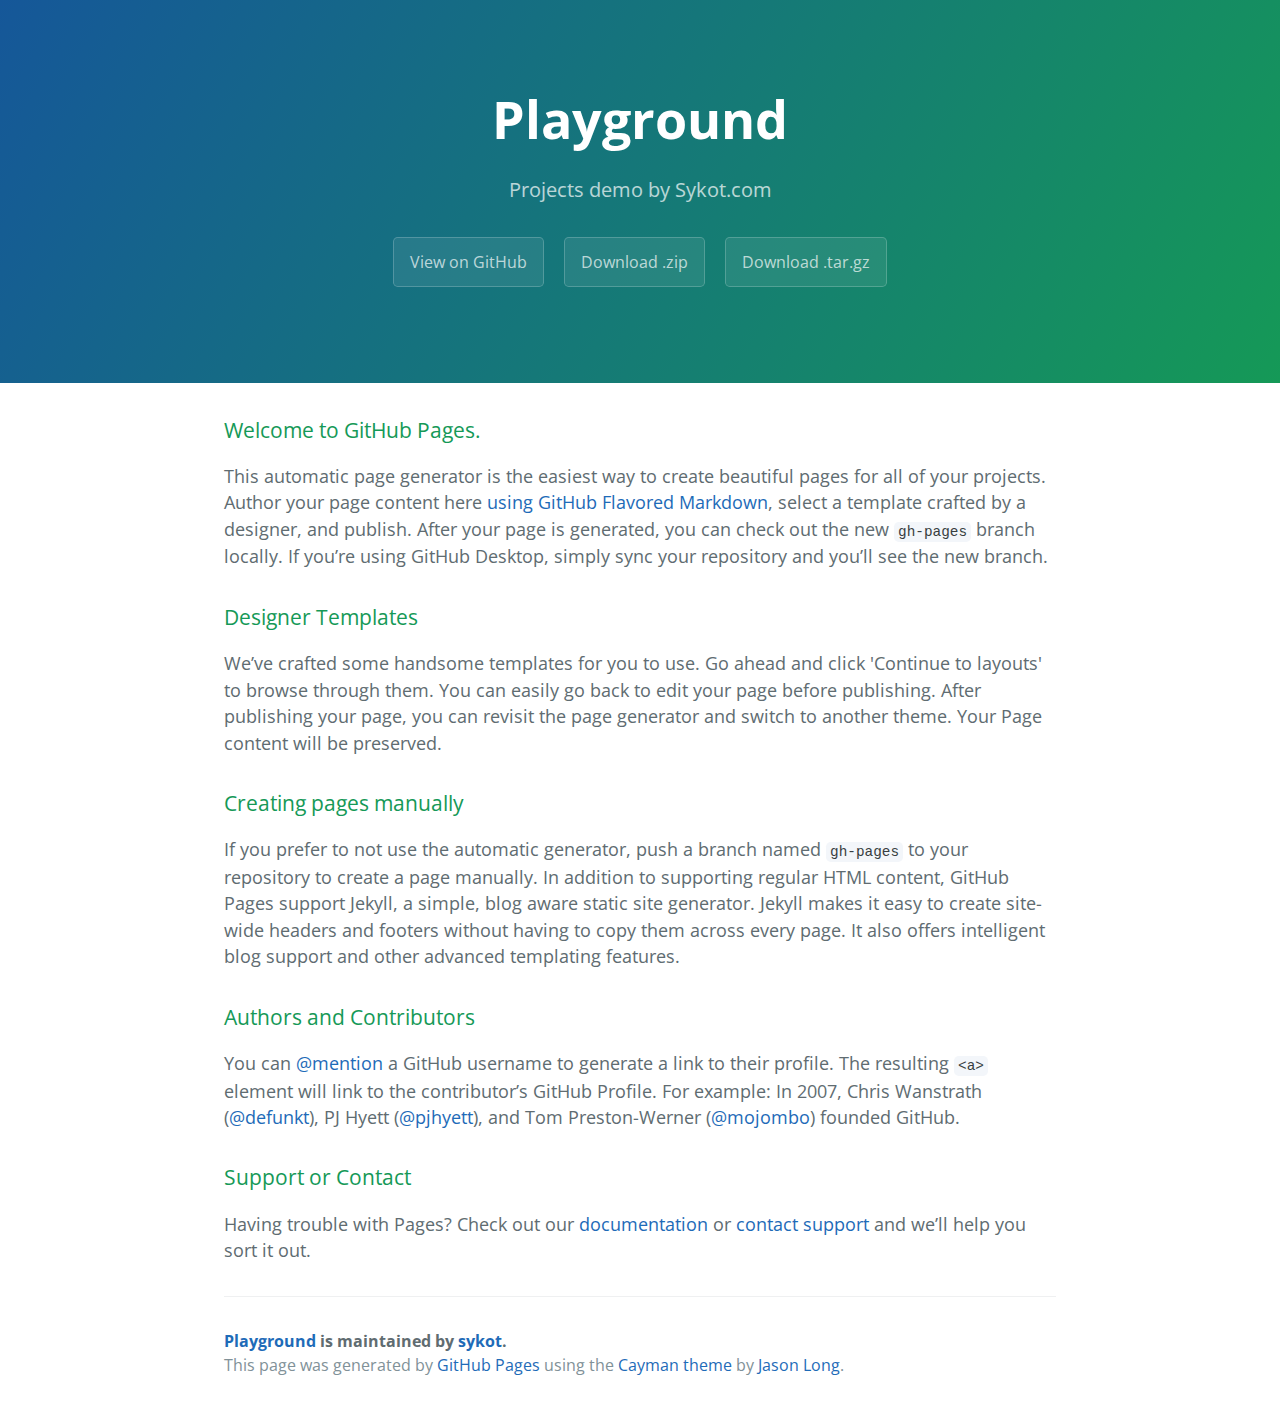
==== index.html @ 16b2a33c "Create gh-pages branch via GitHub" ====
<!DOCTYPE html>
<html lang="en-us">
  <head>
    <meta charset="UTF-8">
    <title>Playground by sykot</title>
    <meta name="viewport" content="width=device-width, initial-scale=1">
    <link rel="stylesheet" type="text/css" href="stylesheets/normalize.css" media="screen">
    <link href='https://fonts.googleapis.com/css?family=Open+Sans:400,700' rel='stylesheet' type='text/css'>
    <link rel="stylesheet" type="text/css" href="stylesheets/stylesheet.css" media="screen">
    <link rel="stylesheet" type="text/css" href="stylesheets/github-light.css" media="screen">
  </head>
  <body>
    <section class="page-header">
      <h1 class="project-name">Playground</h1>
      <h2 class="project-tagline">Projects demo by Sykot.com</h2>
      <a href="https://github.com/sykot/playground" class="btn">View on GitHub</a>
      <a href="https://github.com/sykot/playground/zipball/master" class="btn">Download .zip</a>
      <a href="https://github.com/sykot/playground/tarball/master" class="btn">Download .tar.gz</a>
    </section>

    <section class="main-content">
      <h3>
<a id="welcome-to-github-pages" class="anchor" href="#welcome-to-github-pages" aria-hidden="true"><span aria-hidden="true" class="octicon octicon-link"></span></a>Welcome to GitHub Pages.</h3>

<p>This automatic page generator is the easiest way to create beautiful pages for all of your projects. Author your page content here <a href="https://guides.github.com/features/mastering-markdown/">using GitHub Flavored Markdown</a>, select a template crafted by a designer, and publish. After your page is generated, you can check out the new <code>gh-pages</code> branch locally. If you’re using GitHub Desktop, simply sync your repository and you’ll see the new branch.</p>

<h3>
<a id="designer-templates" class="anchor" href="#designer-templates" aria-hidden="true"><span aria-hidden="true" class="octicon octicon-link"></span></a>Designer Templates</h3>

<p>We’ve crafted some handsome templates for you to use. Go ahead and click 'Continue to layouts' to browse through them. You can easily go back to edit your page before publishing. After publishing your page, you can revisit the page generator and switch to another theme. Your Page content will be preserved.</p>

<h3>
<a id="creating-pages-manually" class="anchor" href="#creating-pages-manually" aria-hidden="true"><span aria-hidden="true" class="octicon octicon-link"></span></a>Creating pages manually</h3>

<p>If you prefer to not use the automatic generator, push a branch named <code>gh-pages</code> to your repository to create a page manually. In addition to supporting regular HTML content, GitHub Pages support Jekyll, a simple, blog aware static site generator. Jekyll makes it easy to create site-wide headers and footers without having to copy them across every page. It also offers intelligent blog support and other advanced templating features.</p>

<h3>
<a id="authors-and-contributors" class="anchor" href="#authors-and-contributors" aria-hidden="true"><span aria-hidden="true" class="octicon octicon-link"></span></a>Authors and Contributors</h3>

<p>You can <a href="https://help.github.com/articles/basic-writing-and-formatting-syntax/#mentioning-users-and-teams" class="user-mention">@mention</a> a GitHub username to generate a link to their profile. The resulting <code>&lt;a&gt;</code> element will link to the contributor’s GitHub Profile. For example: In 2007, Chris Wanstrath (<a href="https://github.com/defunkt" class="user-mention">@defunkt</a>), PJ Hyett (<a href="https://github.com/pjhyett" class="user-mention">@pjhyett</a>), and Tom Preston-Werner (<a href="https://github.com/mojombo" class="user-mention">@mojombo</a>) founded GitHub.</p>

<h3>
<a id="support-or-contact" class="anchor" href="#support-or-contact" aria-hidden="true"><span aria-hidden="true" class="octicon octicon-link"></span></a>Support or Contact</h3>

<p>Having trouble with Pages? Check out our <a href="https://help.github.com/pages">documentation</a> or <a href="https://github.com/contact">contact support</a> and we’ll help you sort it out.</p>

      <footer class="site-footer">
        <span class="site-footer-owner"><a href="https://github.com/sykot/playground">Playground</a> is maintained by <a href="https://github.com/sykot">sykot</a>.</span>

        <span class="site-footer-credits">This page was generated by <a href="https://pages.github.com">GitHub Pages</a> using the <a href="https://github.com/jasonlong/cayman-theme">Cayman theme</a> by <a href="https://twitter.com/jasonlong">Jason Long</a>.</span>
      </footer>

    </section>

  
  </body>
</html>
---- stylesheets/stylesheet.css ----
* {
  box-sizing: border-box; }

body {
  padding: 0;
  margin: 0;
  font-family: "Open Sans", "Helvetica Neue", Helvetica, Arial, sans-serif;
  font-size: 16px;
  line-height: 1.5;
  color: #606c71; }

a {
  color: #1e6bb8;
  text-decoration: none; }
  a:hover {
    text-decoration: underline; }

.btn {
  display: inline-block;
  margin-bottom: 1rem;
  color: rgba(255, 255, 255, 0.7);
  background-color: rgba(255, 255, 255, 0.08);
  border-color: rgba(255, 255, 255, 0.2);
  border-style: solid;
  border-width: 1px;
  border-radius: 0.3rem;
  transition: color 0.2s, background-color 0.2s, border-color 0.2s; }
  .btn + .btn {
    margin-left: 1rem; }

.btn:hover {
  color: rgba(255, 255, 255, 0.8);
  text-decoration: none;
  background-color: rgba(255, 255, 255, 0.2);
  border-color: rgba(255, 255, 255, 0.3); }

@media screen and (min-width: 64em) {
  .btn {
    padding: 0.75rem 1rem; } }

@media screen and (min-width: 42em) and (max-width: 64em) {
  .btn {
    padding: 0.6rem 0.9rem;
    font-size: 0.9rem; } }

@media screen and (max-width: 42em) {
  .btn {
    display: block;
    width: 100%;
    padding: 0.75rem;
    font-size: 0.9rem; }
    .btn + .btn {
      margin-top: 1rem;
      margin-left: 0; } }

.page-header {
  color: #fff;
  text-align: center;
  background-color: #159957;
  background-image: linear-gradient(120deg, #155799, #159957); }

@media screen and (min-width: 64em) {
  .page-header {
    padding: 5rem 6rem; } }

@media screen and (min-width: 42em) and (max-width: 64em) {
  .page-header {
    padding: 3rem 4rem; } }

@media screen and (max-width: 42em) {
  .page-header {
    padding: 2rem 1rem; } }

.project-name {
  margin-top: 0;
  margin-bottom: 0.1rem; }

@media screen and (min-width: 64em) {
  .project-name {
    font-size: 3.25rem; } }

@media screen and (min-width: 42em) and (max-width: 64em) {
  .project-name {
    font-size: 2.25rem; } }

@media screen and (max-width: 42em) {
  .project-name {
    font-size: 1.75rem; } }

.project-tagline {
  margin-bottom: 2rem;
  font-weight: normal;
  opacity: 0.7; }

@media screen and (min-width: 64em) {
  .project-tagline {
    font-size: 1.25rem; } }

@media screen and (min-width: 42em) and (max-width: 64em) {
  .project-tagline {
    font-size: 1.15rem; } }

@media screen and (max-width: 42em) {
  .project-tagline {
    font-size: 1rem; } }

.main-content :first-child {
  margin-top: 0; }
.main-content img {
  max-width: 100%; }
.main-content h1, .main-content h2, .main-content h3, .main-content h4, .main-content h5, .main-content h6 {
  margin-top: 2rem;
  margin-bottom: 1rem;
  font-weight: normal;
  color: #159957; }
.main-content p {
  margin-bottom: 1em; }
.main-content code {
  padding: 2px 4px;
  font-family: Consolas, "Liberation Mono", Menlo, Courier, monospace;
  font-size: 0.9rem;
  color: #383e41;
  background-color: #f3f6fa;
  border-radius: 0.3rem; }
.main-content pre {
  padding: 0.8rem;
  margin-top: 0;
  margin-bottom: 1rem;
  font: 1rem Consolas, "Liberation Mono", Menlo, Courier, monospace;
  color: #567482;
  word-wrap: normal;
  background-color: #f3f6fa;
  border: solid 1px #dce6f0;
  border-radius: 0.3rem; }
  .main-content pre > code {
    padding: 0;
    margin: 0;
    font-size: 0.9rem;
    color: #567482;
    word-break: normal;
    white-space: pre;
    background: transparent;
    border: 0; }
.main-content .highlight {
  margin-bottom: 1rem; }
  .main-content .highlight pre {
    margin-bottom: 0;
    word-break: normal; }
.main-content .highlight pre, .main-content pre {
  padding: 0.8rem;
  overflow: auto;
  font-size: 0.9rem;
  line-height: 1.45;
  border-radius: 0.3rem; }
.main-content pre code, .main-content pre tt {
  display: inline;
  max-width: initial;
  padding: 0;
  margin: 0;
  overflow: initial;
  line-height: inherit;
  word-wrap: normal;
  background-color: transparent;
  border: 0; }
  .main-content pre code:before, .main-content pre code:after, .main-content pre tt:before, .main-content pre tt:after {
    content: normal; }
.main-content ul, .main-content ol {
  margin-top: 0; }
.main-content blockquote {
  padding: 0 1rem;
  margin-left: 0;
  color: #819198;
  border-left: 0.3rem solid #dce6f0; }
  .main-content blockquote > :first-child {
    margin-top: 0; }
  .main-content blockquote > :last-child {
    margin-bottom: 0; }
.main-content table {
  display: block;
  width: 100%;
  overflow: auto;
  word-break: normal;
  word-break: keep-all; }
  .main-content table th {
    font-weight: bold; }
  .main-content table th, .main-content table td {
    padding: 0.5rem 1rem;
    border: 1px solid #e9ebec; }
.main-content dl {
  padding: 0; }
  .main-content dl dt {
    padding: 0;
    margin-top: 1rem;
    font-size: 1rem;
    font-weight: bold; }
  .main-content dl dd {
    padding: 0;
    margin-bottom: 1rem; }
.main-content hr {
  height: 2px;
  padding: 0;
  margin: 1rem 0;
  background-color: #eff0f1;
  border: 0; }

@media screen and (min-width: 64em) {
  .main-content {
    max-width: 64rem;
    padding: 2rem 6rem;
    margin: 0 auto;
    font-size: 1.1rem; } }

@media screen and (min-width: 42em) and (max-width: 64em) {
  .main-content {
    padding: 2rem 4rem;
    font-size: 1.1rem; } }

@media screen and (max-width: 42em) {
  .main-content {
    padding: 2rem 1rem;
    font-size: 1rem; } }

.site-footer {
  padding-top: 2rem;
  margin-top: 2rem;
  border-top: solid 1px #eff0f1; }

.site-footer-owner {
  display: block;
  font-weight: bold; }

.site-footer-credits {
  color: #819198; }

@media screen and (min-width: 64em) {
  .site-footer {
    font-size: 1rem; } }

@media screen and (min-width: 42em) and (max-width: 64em) {
  .site-footer {
    font-size: 1rem; } }

@media screen and (max-width: 42em) {
  .site-footer {
    font-size: 0.9rem; } }
---- stylesheets/github-light.css ----
/*
   Copyright 2014 GitHub Inc.

   Licensed under the Apache License, Version 2.0 (the "License");
   you may not use this file except in compliance with the License.
   You may obtain a copy of the License at

       http://www.apache.org/licenses/LICENSE-2.0

   Unless required by applicable law or agreed to in writing, software
   distributed under the License is distributed on an "AS IS" BASIS,
   WITHOUT WARRANTIES OR CONDITIONS OF ANY KIND, either express or implied.
   See the License for the specific language governing permissions and
   limitations under the License.

*/

.pl-c /* comment */ {
  color: #969896;
}

.pl-c1      /* constant, markup.raw, meta.diff.header, meta.module-reference, meta.property-name, support, support.constant, support.variable, variable.other.constant */,
.pl-s .pl-v /* string variable */ {
  color: #0086b3;
}

.pl-e  /* entity */,
.pl-en /* entity.name */ {
  color: #795da3;
}

.pl-s .pl-s1 /* string source */,
.pl-smi      /* storage.modifier.import, storage.modifier.package, storage.type.java, variable.other, variable.parameter.function */ {
  color: #333;
}

.pl-ent /* entity.name.tag */ {
  color: #63a35c;
}

.pl-k /* keyword, storage, storage.type */ {
  color: #a71d5d;
}

.pl-pds              /* punctuation.definition.string, string.regexp.character-class */,
.pl-s                /* string */,
.pl-s .pl-pse .pl-s1 /* string punctuation.section.embedded source */,
.pl-sr               /* string.regexp */,
.pl-sr .pl-cce       /* string.regexp constant.character.escape */,
.pl-sr .pl-sra       /* string.regexp string.regexp.arbitrary-repitition */,
.pl-sr .pl-sre       /* string.regexp source.ruby.embedded */ {
  color: #183691;
}

.pl-v /* variable */ {
  color: #ed6a43;
}

.pl-id /* invalid.deprecated */ {
  color: #b52a1d;
}

.pl-ii /* invalid.illegal */ {
  background-color: #b52a1d;
  color: #f8f8f8;
}

.pl-sr .pl-cce /* string.regexp constant.character.escape */ {
  color: #63a35c;
  font-weight: bold;
}

.pl-ml /* markup.list */ {
  color: #693a17;
}

.pl-mh        /* markup.heading */,
.pl-mh .pl-en /* markup.heading entity.name */,
.pl-ms        /* meta.separator */ {
  color: #1d3e81;
  font-weight: bold;
}

.pl-mq /* markup.quote */ {
  color: #008080;
}

.pl-mi /* markup.italic */ {
  color: #333;
  font-style: italic;
}

.pl-mb /* markup.bold */ {
  color: #333;
  font-weight: bold;
}

.pl-md /* markup.deleted, meta.diff.header.from-file */ {
  background-color: #ffecec;
  color: #bd2c00;
}

.pl-mi1 /* markup.inserted, meta.diff.header.to-file */ {
  background-color: #eaffea;
  color: #55a532;
}

.pl-mdr /* meta.diff.range */ {
  color: #795da3;
  font-weight: bold;
}

.pl-mo /* meta.output */ {
  color: #1d3e81;
}
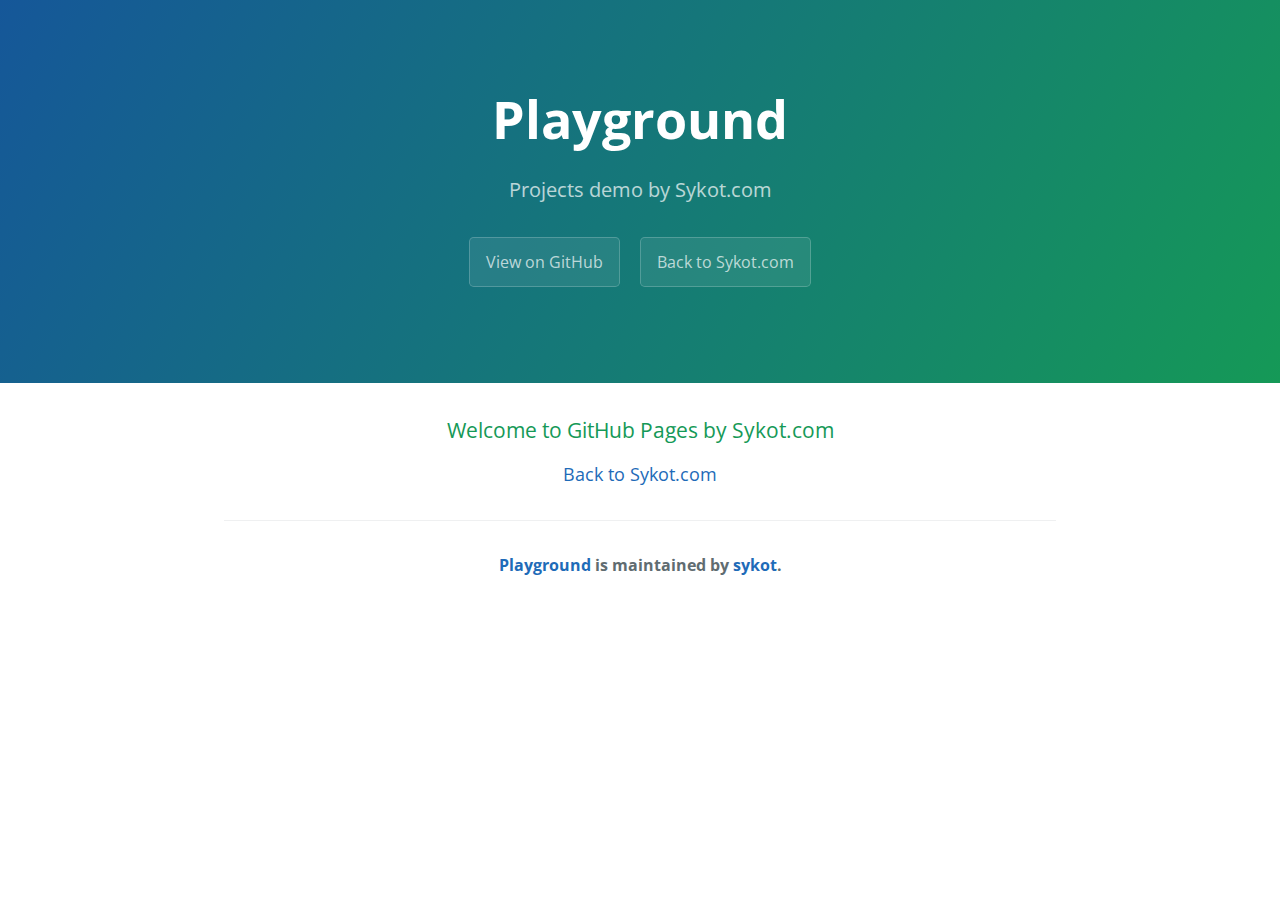
==== commit d9129869: "page update" ====
--- a/index.html
+++ b/index.html
@@ -1,57 +1,38 @@
 <!DOCTYPE html>
 <html lang="en-us">
-  <head>
-    <meta charset="UTF-8">
-    <title>Playground by sykot</title>
-    <meta name="viewport" content="width=device-width, initial-scale=1">
-    <link rel="stylesheet" type="text/css" href="stylesheets/normalize.css" media="screen">
-    <link href='https://fonts.googleapis.com/css?family=Open+Sans:400,700' rel='stylesheet' type='text/css'>
-    <link rel="stylesheet" type="text/css" href="stylesheets/stylesheet.css" media="screen">
-    <link rel="stylesheet" type="text/css" href="stylesheets/github-light.css" media="screen">
-  </head>
-  <body>
-    <section class="page-header">
-      <h1 class="project-name">Playground</h1>
-      <h2 class="project-tagline">Projects demo by Sykot.com</h2>
-      <a href="https://github.com/sykot/playground" class="btn">View on GitHub</a>
-      <a href="https://github.com/sykot/playground/zipball/master" class="btn">Download .zip</a>
-      <a href="https://github.com/sykot/playground/tarball/master" class="btn">Download .tar.gz</a>
-    </section>
 
-    <section class="main-content">
-      <h3>
-<a id="welcome-to-github-pages" class="anchor" href="#welcome-to-github-pages" aria-hidden="true"><span aria-hidden="true" class="octicon octicon-link"></span></a>Welcome to GitHub Pages.</h3>
+<head>
+  <meta charset="UTF-8">
+  <title>Playground by Sykot.com</title>
+  <meta name="viewport" content="width=device-width, initial-scale=1">
+  <link rel="stylesheet" type="text/css" href="stylesheets/normalize.css" media="screen">
+  <link href='https://fonts.googleapis.com/css?family=Open+Sans:400,700' rel='stylesheet' type='text/css'>
+  <link rel="stylesheet" type="text/css" href="stylesheets/stylesheet.css" media="screen">
+  <link rel="stylesheet" type="text/css" href="stylesheets/github-light.css" media="screen">
+</head>
 
-<p>This automatic page generator is the easiest way to create beautiful pages for all of your projects. Author your page content here <a href="https://guides.github.com/features/mastering-markdown/">using GitHub Flavored Markdown</a>, select a template crafted by a designer, and publish. After your page is generated, you can check out the new <code>gh-pages</code> branch locally. If you’re using GitHub Desktop, simply sync your repository and you’ll see the new branch.</p>
+<body>
+  <section class="page-header">
+    <h1 class="project-name">Playground</h1>
+    <h2 class="project-tagline">Projects demo by Sykot.com</h2>
+    <a href="https://github.com/sykot/playground" class="btn">View on GitHub</a>
+    <a href="http://www.sykot.com" class="btn">Back to Sykot.com</a>
+    <!-- <a href="https://github.com/sykot/playground/zipball/master" class="btn">Download .zip</a>
+    <a href="https://github.com/sykot/playground/tarball/master" class="btn">Download .tar.gz</a> -->
+  </section>
 
-<h3>
-<a id="designer-templates" class="anchor" href="#designer-templates" aria-hidden="true"><span aria-hidden="true" class="octicon octicon-link"></span></a>Designer Templates</h3>
+  <section class="main-content" style="text-align:center;">
+    <h3>Welcome to GitHub Pages by Sykot.com</h3>
 
-<p>We’ve crafted some handsome templates for you to use. Go ahead and click 'Continue to layouts' to browse through them. You can easily go back to edit your page before publishing. After publishing your page, you can revisit the page generator and switch to another theme. Your Page content will be preserved.</p>
+    <a href="http://www.sykot.com">Back to Sykot.com</a>
 
-<h3>
-<a id="creating-pages-manually" class="anchor" href="#creating-pages-manually" aria-hidden="true"><span aria-hidden="true" class="octicon octicon-link"></span></a>Creating pages manually</h3>
+    <footer class="site-footer">
+      <span class="site-footer-owner"><a href="https://github.com/sykot/playground">Playground</a> is maintained by <a href="https://github.com/sykot">sykot</a>.</span>
+    </footer>
 
-<p>If you prefer to not use the automatic generator, push a branch named <code>gh-pages</code> to your repository to create a page manually. In addition to supporting regular HTML content, GitHub Pages support Jekyll, a simple, blog aware static site generator. Jekyll makes it easy to create site-wide headers and footers without having to copy them across every page. It also offers intelligent blog support and other advanced templating features.</p>
+  </section>
 
-<h3>
-<a id="authors-and-contributors" class="anchor" href="#authors-and-contributors" aria-hidden="true"><span aria-hidden="true" class="octicon octicon-link"></span></a>Authors and Contributors</h3>
 
-<p>You can <a href="https://help.github.com/articles/basic-writing-and-formatting-syntax/#mentioning-users-and-teams" class="user-mention">@mention</a> a GitHub username to generate a link to their profile. The resulting <code>&lt;a&gt;</code> element will link to the contributor’s GitHub Profile. For example: In 2007, Chris Wanstrath (<a href="https://github.com/defunkt" class="user-mention">@defunkt</a>), PJ Hyett (<a href="https://github.com/pjhyett" class="user-mention">@pjhyett</a>), and Tom Preston-Werner (<a href="https://github.com/mojombo" class="user-mention">@mojombo</a>) founded GitHub.</p>
+</body>
 
-<h3>
-<a id="support-or-contact" class="anchor" href="#support-or-contact" aria-hidden="true"><span aria-hidden="true" class="octicon octicon-link"></span></a>Support or Contact</h3>
-
-<p>Having trouble with Pages? Check out our <a href="https://help.github.com/pages">documentation</a> or <a href="https://github.com/contact">contact support</a> and we’ll help you sort it out.</p>
-
-      <footer class="site-footer">
-        <span class="site-footer-owner"><a href="https://github.com/sykot/playground">Playground</a> is maintained by <a href="https://github.com/sykot">sykot</a>.</span>
-
-        <span class="site-footer-credits">This page was generated by <a href="https://pages.github.com">GitHub Pages</a> using the <a href="https://github.com/jasonlong/cayman-theme">Cayman theme</a> by <a href="https://twitter.com/jasonlong">Jason Long</a>.</span>
-      </footer>
-
-    </section>
-
-  
-  </body>
 </html>
